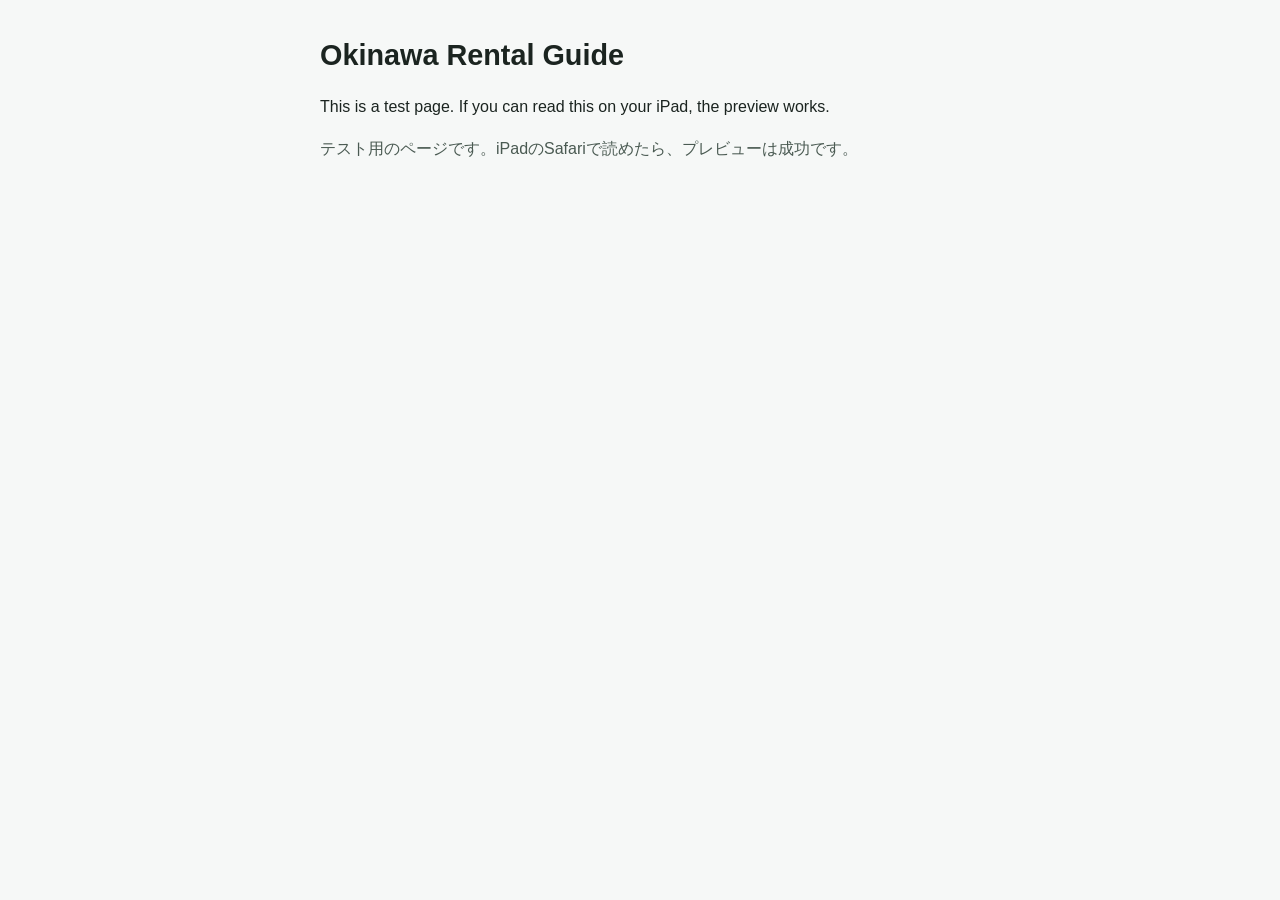
==== index.html @ 76f06cb2 "最初のテストページを追加（プレビュー確認用） Co-Authored-By: Claude Opus 5.5 <noreply@anthropic.com> Claude-Session: https" ====
<!doctype html>
<html lang="en">
<head>
  <meta charset="utf-8">
  <meta name="viewport" content="width=device-width, initial-scale=1">
  <title>Okinawa Rental Guide (test)</title>
  <link rel="stylesheet" href="style.css">
</head>
<body>
  <main>
    <h1>Okinawa Rental Guide</h1>
    <p>This is a test page. If you can read this on your iPad, the preview works.</p>
    <p class="ja">テスト用のページです。iPadのSafariで読めたら、プレビューは成功です。</p>
  </main>
</body>
</html>
---- style.css ----
body {
  margin: 0;
  font-family: -apple-system, "Hiragino Sans", "Noto Sans JP", sans-serif;
  background: #f6f8f7;
  color: #1b2420;
  line-height: 1.6;
}

main {
  max-width: 640px;
  margin: 0 auto;
  padding: 32px 20px;
}

h1 {
  font-size: 1.8rem;
  margin: 0 0 12px;
}

.ja {
  color: #4a5a52;
}
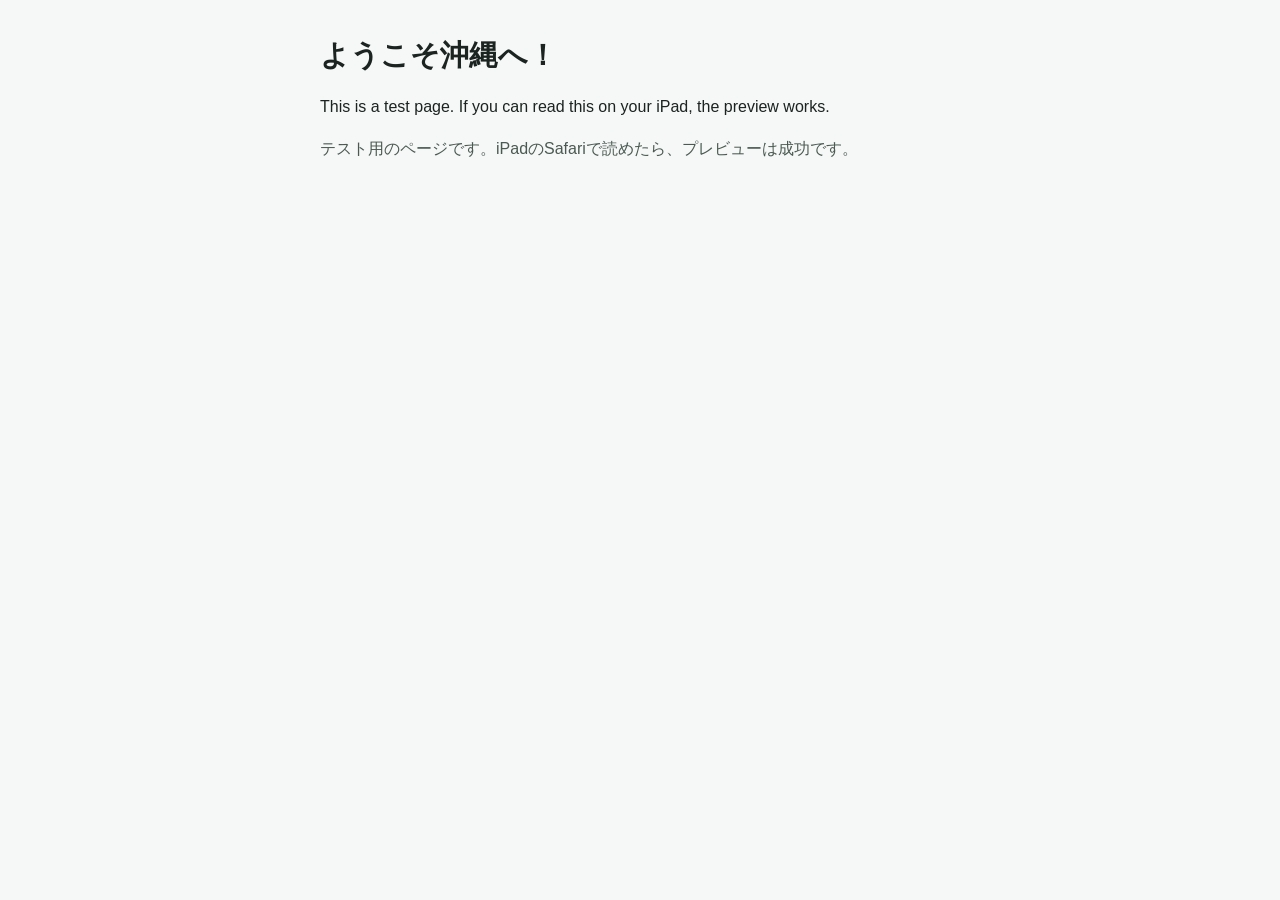
==== commit 2027d36c: "見出しを「ようこそ沖縄へ！」に変更（編集テスト） Co-Authored-By: Claude Opus 5.5 <noreply@anthropic.com> Claude-Session: htt" ====
--- a/index.html
+++ b/index.html
@@ -8,7 +8,7 @@
 </head>
 <body>
   <main>
-    <h1>Okinawa Rental Guide</h1>
+    <h1>ようこそ沖縄へ！</h1>
     <p>This is a test page. If you can read this on your iPad, the preview works.</p>
     <p class="ja">テスト用のページです。iPadのSafariで読めたら、プレビューは成功です。</p>
   </main>
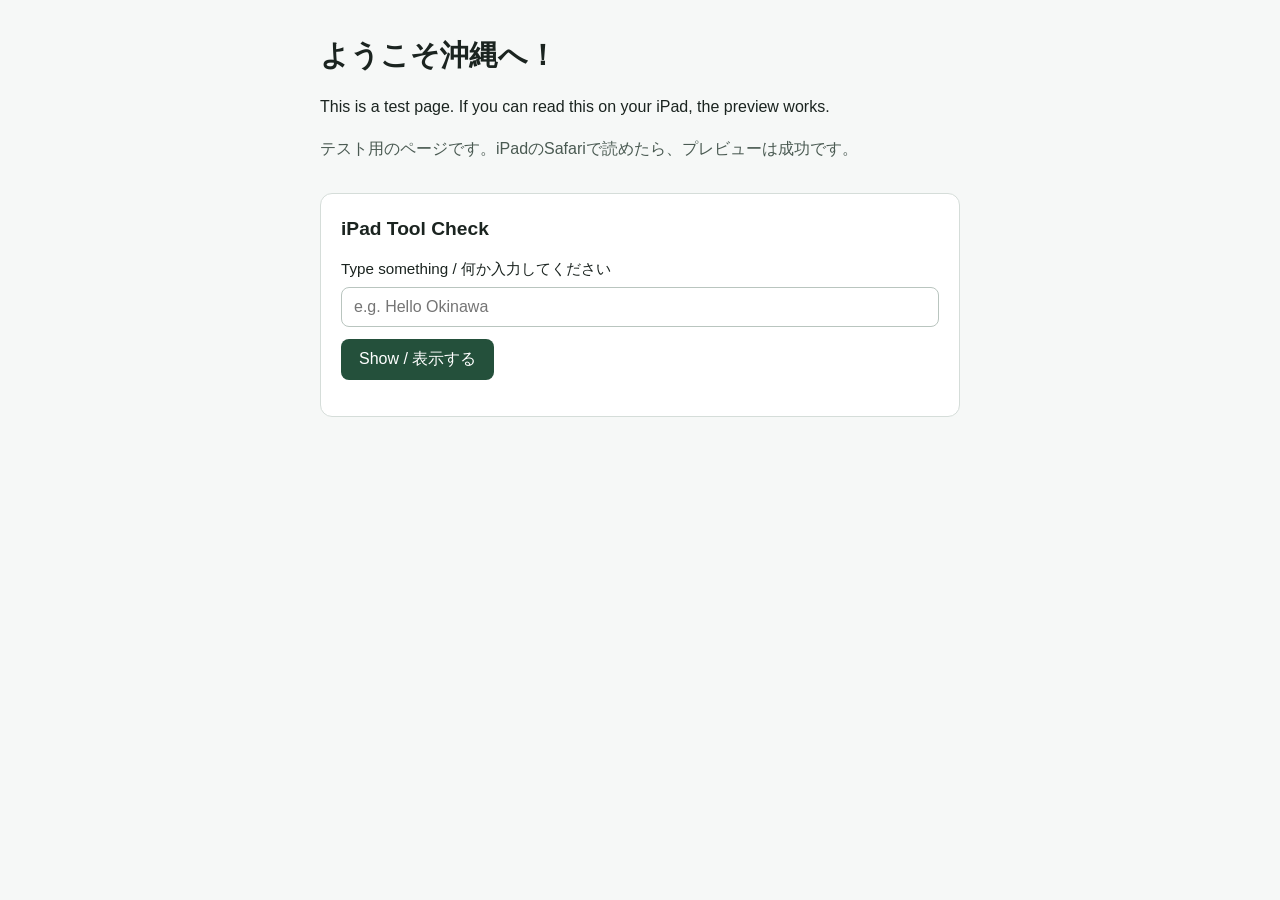
==== commit e118cc69: "iPadツールチェック用の入力欄とボタンを追加 Co-Authored-By: Claude Opus 5.5 <noreply@anthropic.com> Claude-Session: http" ====
--- a/index.html
+++ b/index.html
@@ -11,6 +11,23 @@
     <h1>ようこそ沖縄へ！</h1>
     <p>This is a test page. If you can read this on your iPad, the preview works.</p>
     <p class="ja">テスト用のページです。iPadのSafariで読めたら、プレビューは成功です。</p>
+
+    <section class="tool-check">
+      <h2>iPad Tool Check</h2>
+      <label for="sample">Type something / 何か入力してください</label>
+      <input id="sample" type="text" placeholder="e.g. Hello Okinawa">
+      <button id="show" type="button">Show / 表示する</button>
+      <p id="result" aria-live="polite"></p>
+    </section>
   </main>
+
+  <script>
+    document.getElementById('show').addEventListener('click', function () {
+      var text = document.getElementById('sample').value.trim();
+      document.getElementById('result').textContent = text
+        ? 'You typed: ' + text
+        : 'Please type something first. / まず何か入力してください。';
+    });
+  </script>
 </body>
 </html>
--- a/style.css
+++ b/style.css
@@ -20,3 +20,46 @@
 .ja {
   color: #4a5a52;
 }
+
+.tool-check {
+  margin-top: 32px;
+  padding: 20px;
+  background: #ffffff;
+  border: 1px solid #d5ddd9;
+  border-radius: 12px;
+}
+
+.tool-check h2 {
+  font-size: 1.2rem;
+  margin: 0 0 12px;
+}
+
+.tool-check label {
+  display: block;
+  font-size: 0.95rem;
+  margin-bottom: 6px;
+}
+
+.tool-check input {
+  width: 100%;
+  box-sizing: border-box;
+  font-size: 1rem;
+  padding: 10px 12px;
+  border: 1px solid #b9c5bf;
+  border-radius: 8px;
+}
+
+.tool-check button {
+  margin-top: 12px;
+  font-size: 1rem;
+  padding: 10px 18px;
+  border: none;
+  border-radius: 8px;
+  background: #24503b;
+  color: #ffffff;
+}
+
+#result {
+  margin-top: 12px;
+  font-weight: bold;
+}
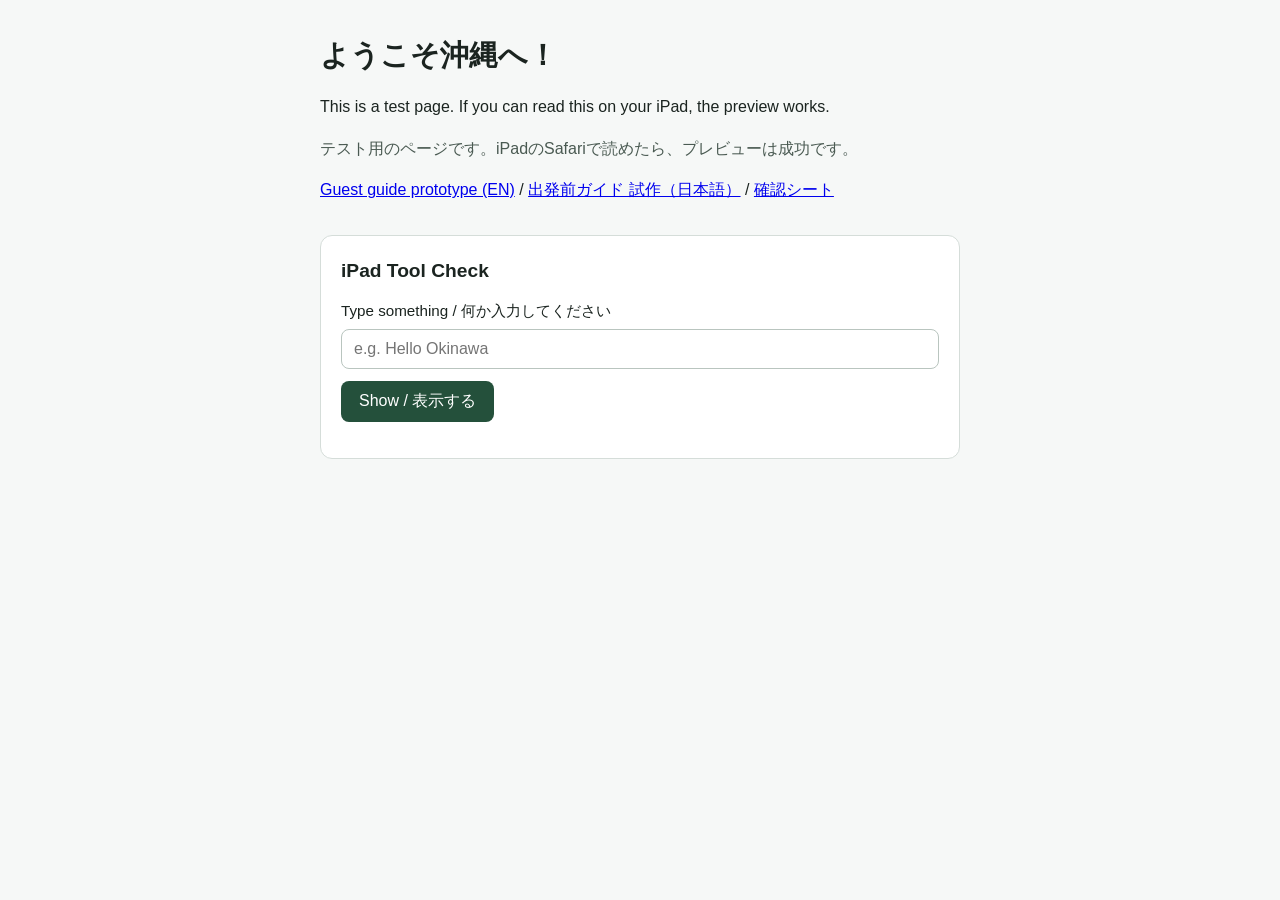
==== commit 0ff39b0a: "出発前ガイドの試作v0.1（返却ルール・保険とNOC、英日切替、店長向け確認シート）を追加 Co-Authored-By: Claude Opus 5.5 <noreply@anthropic.com" ====
--- a/index.html
+++ b/index.html
@@ -11,6 +11,8 @@
     <h1>ようこそ沖縄へ！</h1>
     <p>This is a test page. If you can read this on your iPad, the preview works.</p>
     <p class="ja">テスト用のページです。iPadのSafariで読めたら、プレビューは成功です。</p>
+
+    <p><a href="guide/?lang=en">Guest guide prototype (EN)</a> / <a href="guide/?lang=ja">出発前ガイド 試作（日本語）</a> / <a href="guide/?review=1">確認シート</a></p>
 
     <section class="tool-check">
       <h2>iPad Tool Check</h2>
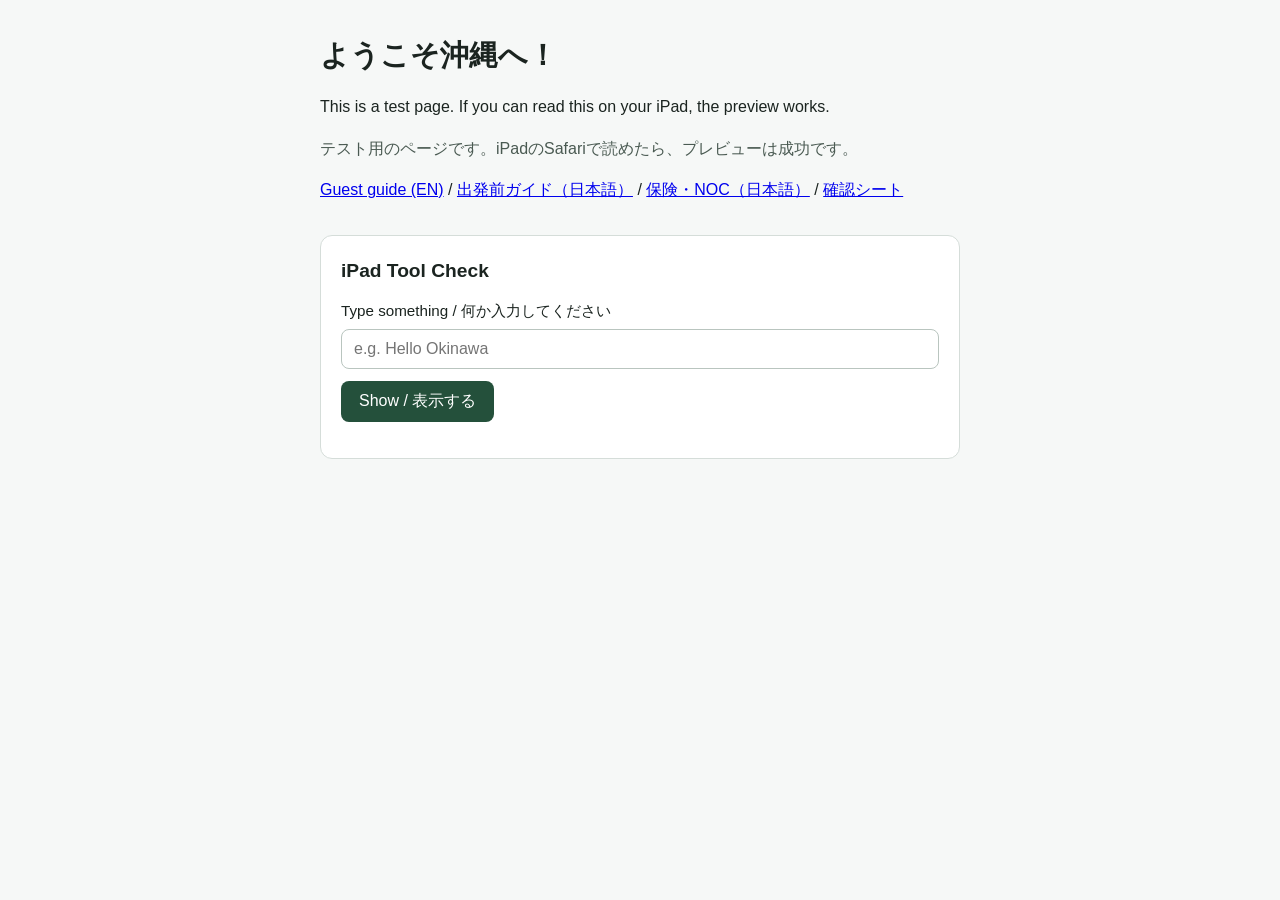
==== commit d330d420: "ガイドのURLを?なしのファイル名に変更（リンクのクエリが消えても正しいページが開くように） Co-Authored-By: Claude Opus 5.5 <noreply@anthropic.co" ====
--- a/index.html
+++ b/index.html
@@ -12,7 +12,7 @@
     <p>This is a test page. If you can read this on your iPad, the preview works.</p>
     <p class="ja">テスト用のページです。iPadのSafariで読めたら、プレビューは成功です。</p>
 
-    <p><a href="guide/?lang=en">Guest guide prototype (EN)</a> / <a href="guide/?lang=ja">出発前ガイド 試作（日本語）</a> / <a href="guide/?review=1">確認シート</a></p>
+    <p><a href="guide/index.html">Guest guide (EN)</a> / <a href="guide/index-ja.html">出発前ガイド（日本語）</a> / <a href="guide/insurance-ja.html">保険・NOC（日本語）</a> / <a href="guide/review.html">確認シート</a></p>
 
     <section class="tool-check">
       <h2>iPad Tool Check</h2>
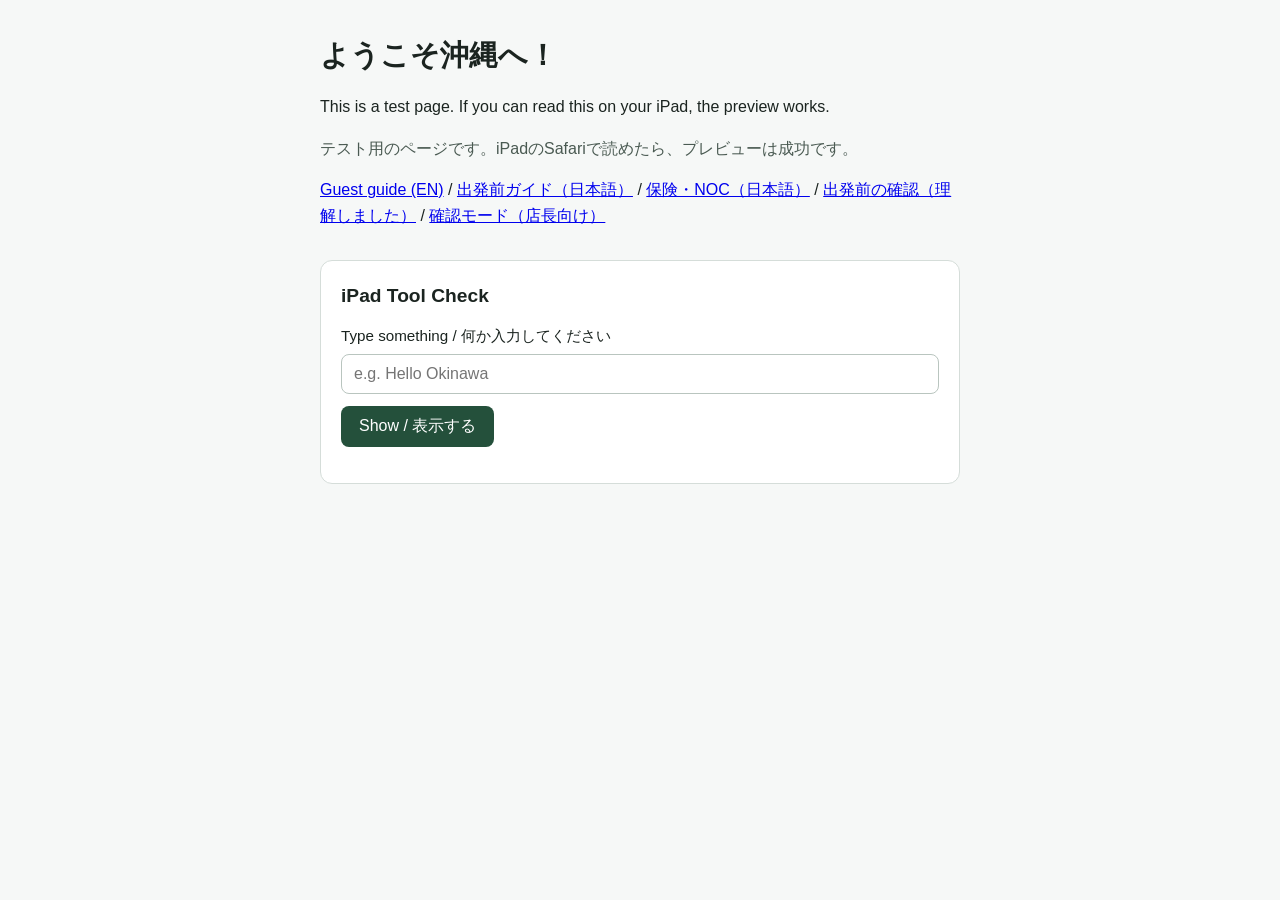
==== commit eacb40d1: "出発前の「理解しました」確認ページを追加（完了画面をスタッフに見せる／LINE等で店に送る。サーバー保存なし） Co-Authored-By: Claude Opus 5.5 <noreply@ant" ====
--- a/index.html
+++ b/index.html
@@ -12,7 +12,7 @@
     <p>This is a test page. If you can read this on your iPad, the preview works.</p>
     <p class="ja">テスト用のページです。iPadのSafariで読めたら、プレビューは成功です。</p>
 
-    <p><a href="guide/index.html">Guest guide (EN)</a> / <a href="guide/index-ja.html">出発前ガイド（日本語）</a> / <a href="guide/insurance-ja.html">保険・NOC（日本語）</a> / <a href="guide/review.html">確認シート</a></p>
+    <p><a href="guide/index.html">Guest guide (EN)</a> / <a href="guide/index-ja.html">出発前ガイド（日本語）</a> / <a href="guide/insurance-ja.html">保険・NOC（日本語）</a> / <a href="guide/check.html">出発前の確認（理解しました）</a> / <a href="guide/review.html">確認モード（店長向け）</a></p>
 
     <section class="tool-check">
       <h2>iPad Tool Check</h2>
